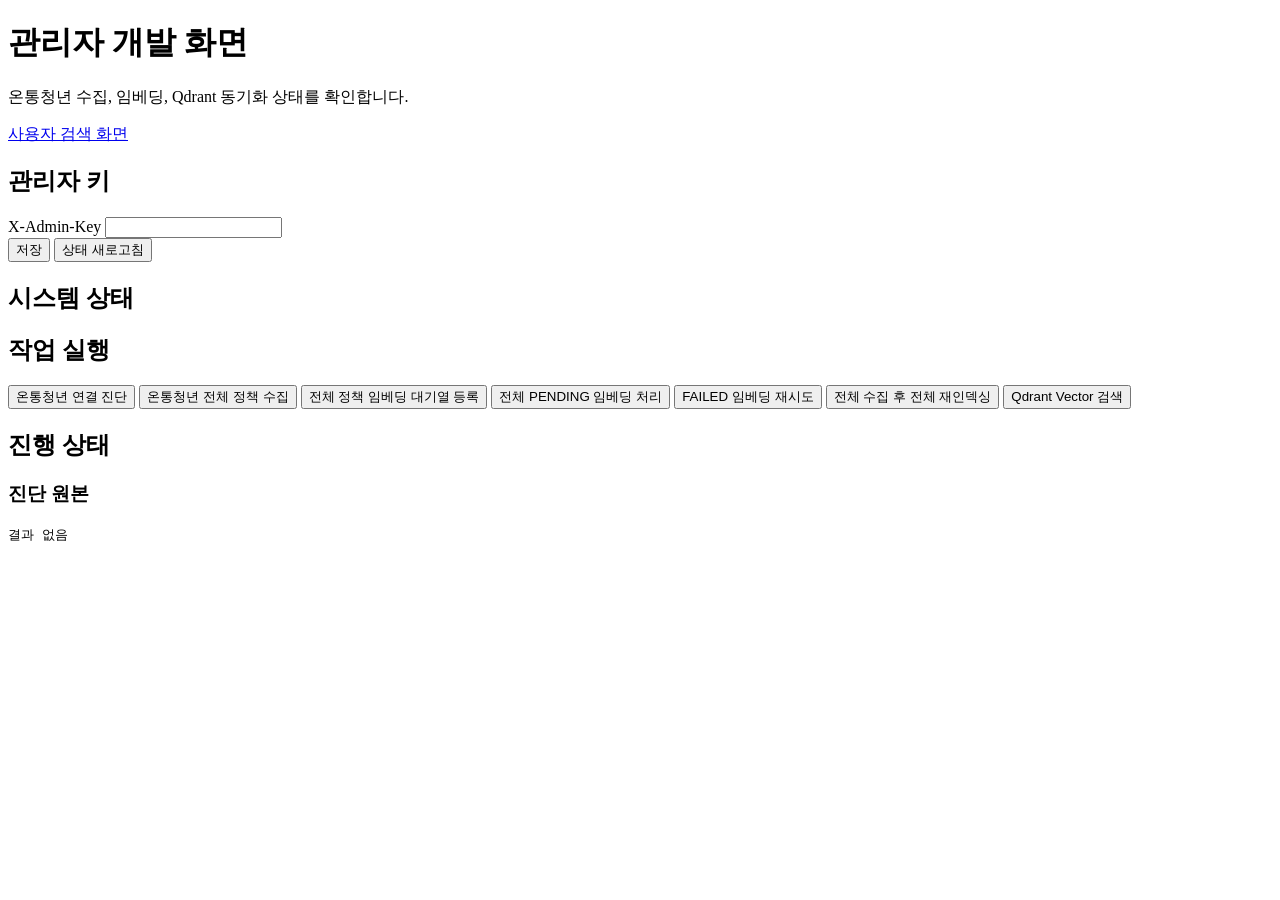
==== src/main/resources/templates/dev.html @ 1f84c7ec "feat: implement Youth Center policy RAG search" ====
<!doctype html>
<html lang="ko">
<head>
    <meta charset="UTF-8">
    <meta name="viewport" content="width=device-width, initial-scale=1.0">
    <title>Youthcenter Search 관리자</title>
    <link rel="icon" href="data:,">
    <link rel="stylesheet" href="/css/app.css">
</head>
<body>
<header class="page-header">
    <div>
        <h1>관리자 개발 화면</h1>
        <p>온통청년 수집, 임베딩, Qdrant 동기화 상태를 확인합니다.</p>
    </div>
    <a class="header-link" href="/">사용자 검색 화면</a>
</header>

<main class="layout">
    <section class="card">
        <h2>관리자 키</h2>
        <label class="field">
            <span>X-Admin-Key</span>
            <input id="adminKeyInput" type="password" autocomplete="off">
        </label>
        <div class="button-row">
            <button id="saveAdminKeyBtn" type="button">저장</button>
            <button id="refreshAdminStatusBtn" type="button" class="secondary">상태 새로고침</button>
        </div>
        <div id="adminAlert" class="alert hidden"></div>
    </section>

    <section class="card">
        <h2>시스템 상태</h2>
        <div id="adminStatus" class="summary-grid"></div>
    </section>

    <section class="card">
        <h2>작업 실행</h2>
        <div class="button-row">
            <button data-job="probe" type="button">온통청년 연결 진단</button>
            <button data-job="policy-collection" type="button">온통청년 전체 정책 수집</button>
            <button data-job="embedding-queue" type="button">전체 정책 임베딩 대기열 등록</button>
            <button data-job="embedding-process" type="button">전체 PENDING 임베딩 처리</button>
            <button data-job="embedding-retry-failed" type="button">FAILED 임베딩 재시도</button>
            <button data-job="full-reindex" type="button">전체 수집 후 전체 재인덱싱</button>
            <button data-job="qdrant-search" type="button" class="secondary">Qdrant Vector 검색</button>
        </div>
    </section>

    <section class="card">
        <h2>진행 상태</h2>
        <div id="jobStatus" class="summary-grid"></div>
        <h3>진단 원본</h3>
        <pre id="adminRaw">결과 없음</pre>
    </section>
</main>

<script src="/js/api.js"></script>
<script src="/js/dev.js"></script>
</body>
</html>
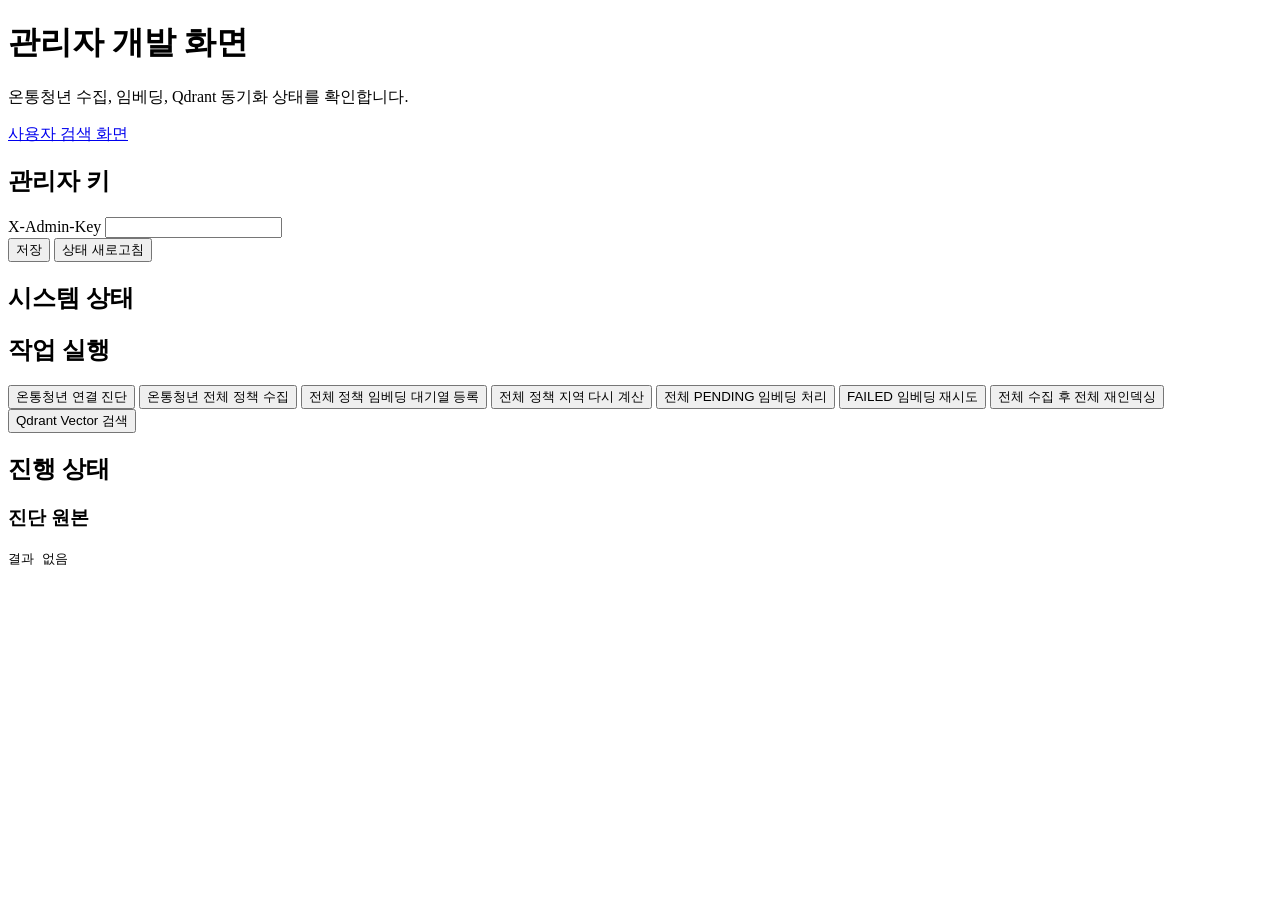
==== commit a9a7f6e0: "search system develop" ====
--- a/src/main/resources/templates/dev.html
+++ b/src/main/resources/templates/dev.html
@@ -41,6 +41,7 @@
             <button data-job="probe" type="button">온통청년 연결 진단</button>
             <button data-job="policy-collection" type="button">온통청년 전체 정책 수집</button>
             <button data-job="embedding-queue" type="button">전체 정책 임베딩 대기열 등록</button>
+            <button data-job="policy-region-rebuild" type="button">전체 정책 지역 다시 계산</button>
             <button data-job="embedding-process" type="button">전체 PENDING 임베딩 처리</button>
             <button data-job="embedding-retry-failed" type="button">FAILED 임베딩 재시도</button>
             <button data-job="full-reindex" type="button">전체 수집 후 전체 재인덱싱</button>
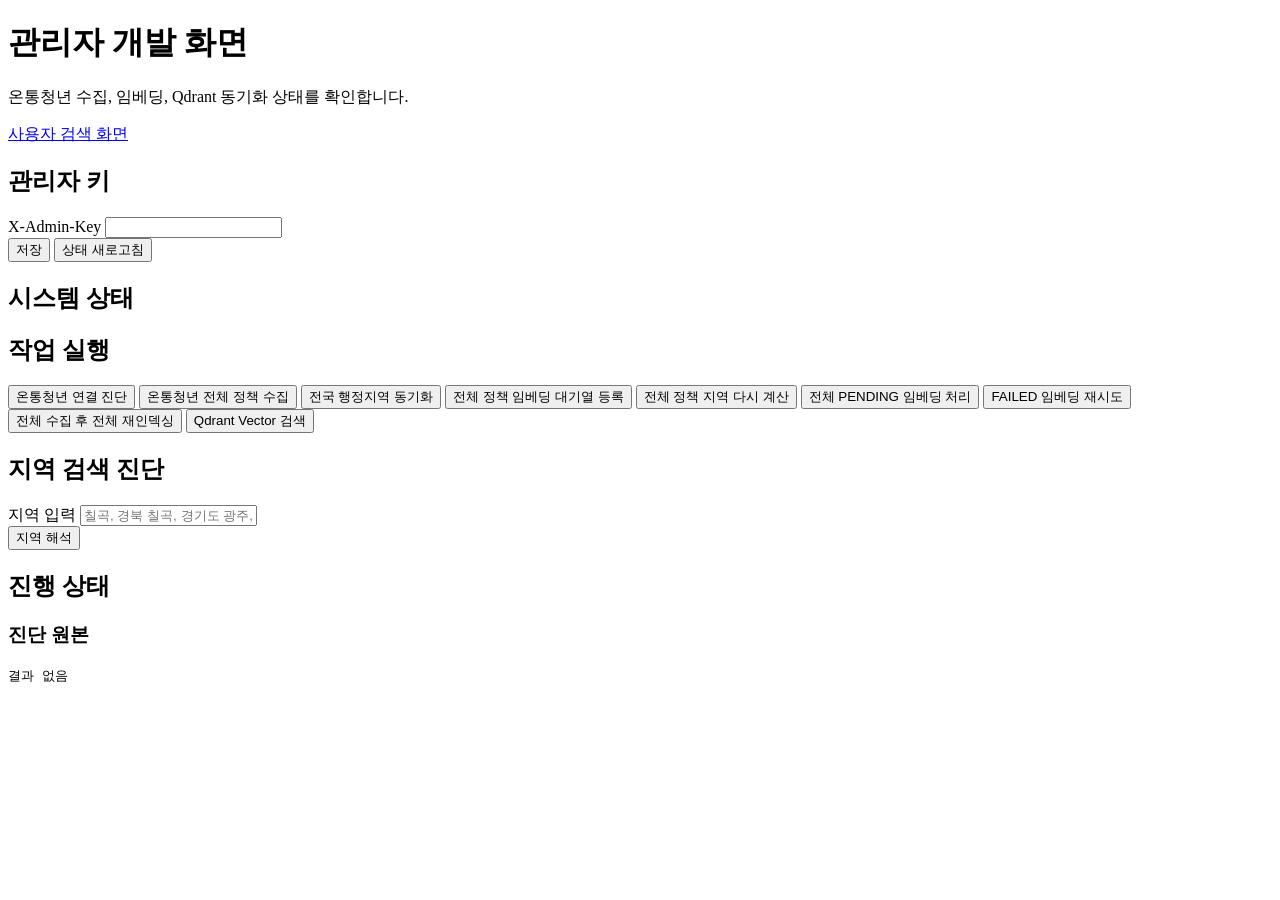
==== commit 1b8e66a4: "지역 정책 확인 및 하드코딩 삭제" ====
--- a/src/main/resources/templates/dev.html
+++ b/src/main/resources/templates/dev.html
@@ -40,6 +40,7 @@
         <div class="button-row">
             <button data-job="probe" type="button">온통청년 연결 진단</button>
             <button data-job="policy-collection" type="button">온통청년 전체 정책 수집</button>
+            <button data-job="region-catalog-sync" type="button">전국 행정지역 동기화</button>
             <button data-job="embedding-queue" type="button">전체 정책 임베딩 대기열 등록</button>
             <button data-job="policy-region-rebuild" type="button">전체 정책 지역 다시 계산</button>
             <button data-job="embedding-process" type="button">전체 PENDING 임베딩 처리</button>
@@ -50,7 +51,20 @@
     </section>
 
     <section class="card">
+        <h2>지역 검색 진단</h2>
+        <label class="field">
+            <span>지역 입력</span>
+            <input id="regionResolveInput" type="text" placeholder="칠곡, 경북 칠곡, 경기도 광주, 광주">
+        </label>
+        <div class="button-row">
+            <button id="resolveRegionBtn" type="button">지역 해석</button>
+        </div>
+        <div id="regionResolveResult" class="summary-grid"></div>
+    </section>
+
+    <section class="card">
         <h2>진행 상태</h2>
+        <div id="jobProgress" class="progress-panel"></div>
         <div id="jobStatus" class="summary-grid"></div>
         <h3>진단 원본</h3>
         <pre id="adminRaw">결과 없음</pre>
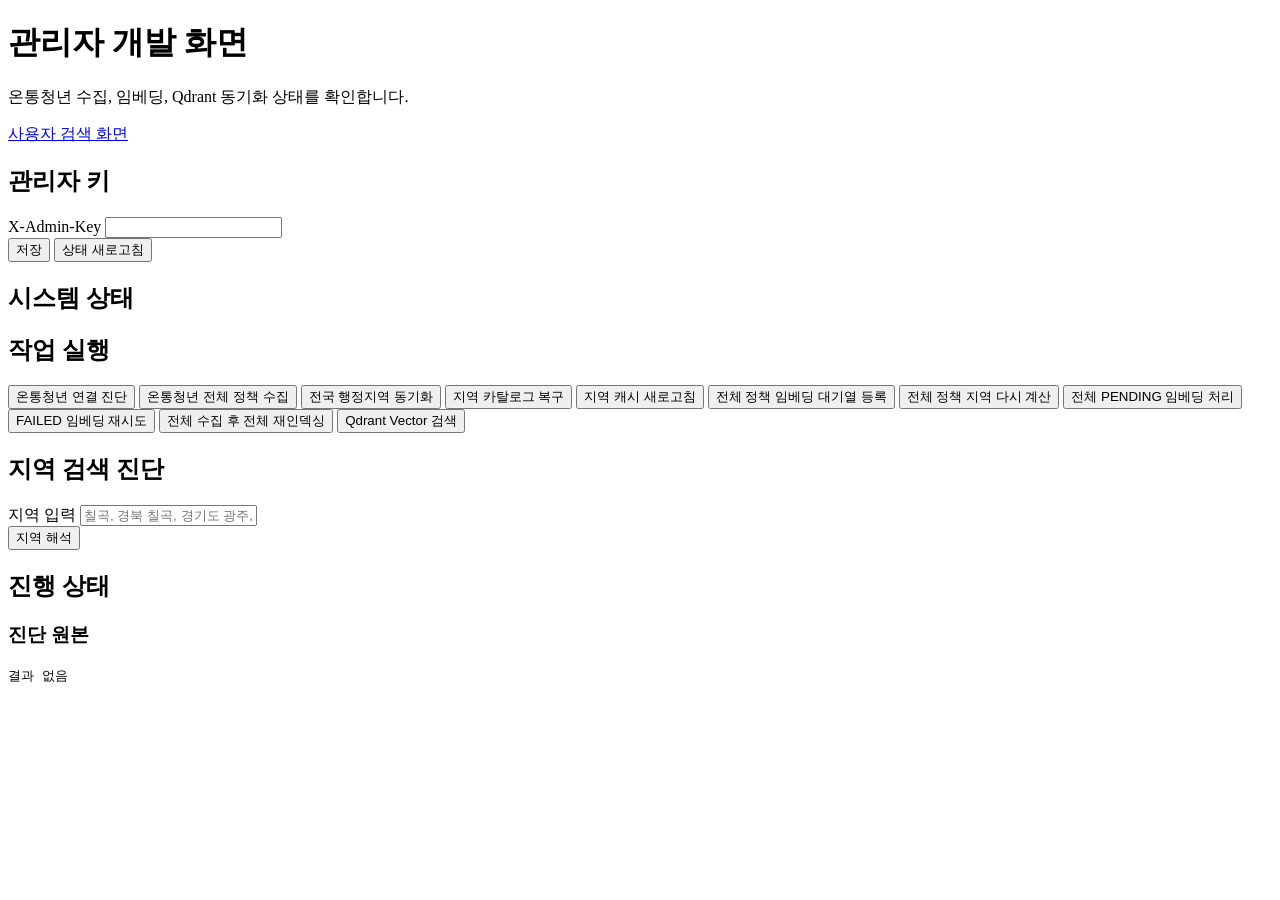
==== commit a7460cc5: "상세 지역 및 소규모 지역 검색 적용" ====
--- a/src/main/resources/templates/dev.html
+++ b/src/main/resources/templates/dev.html
@@ -41,6 +41,8 @@
             <button data-job="probe" type="button">온통청년 연결 진단</button>
             <button data-job="policy-collection" type="button">온통청년 전체 정책 수집</button>
             <button data-job="region-catalog-sync" type="button">전국 행정지역 동기화</button>
+            <button data-job="region-catalog-repair" type="button">지역 카탈로그 복구</button>
+            <button id="refreshRegionCacheBtn" type="button" class="secondary">지역 캐시 새로고침</button>
             <button data-job="embedding-queue" type="button">전체 정책 임베딩 대기열 등록</button>
             <button data-job="policy-region-rebuild" type="button">전체 정책 지역 다시 계산</button>
             <button data-job="embedding-process" type="button">전체 PENDING 임베딩 처리</button>
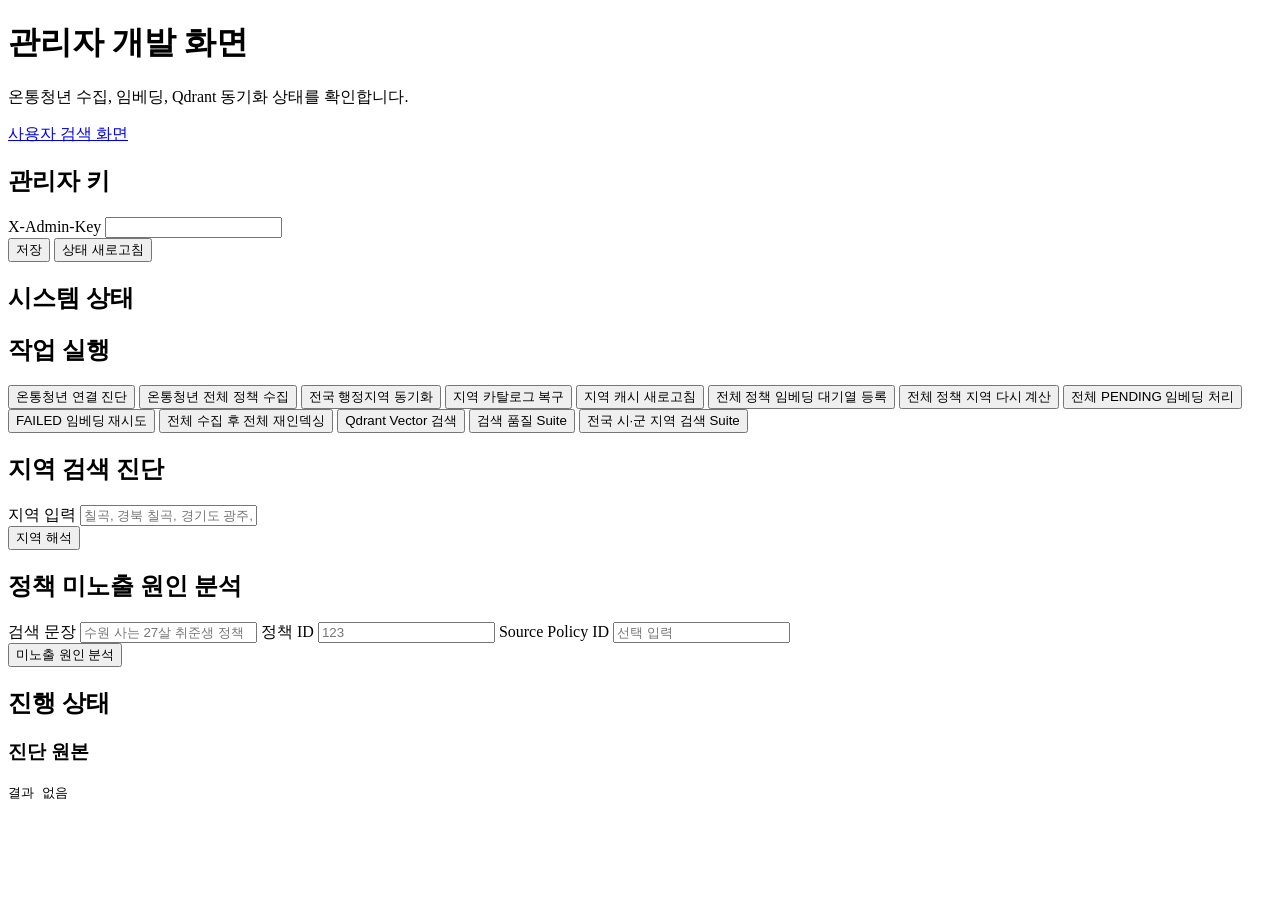
==== commit 97a787b6: "검색 조건 2차 디벨롭" ====
--- a/src/main/resources/templates/dev.html
+++ b/src/main/resources/templates/dev.html
@@ -49,6 +49,8 @@
             <button data-job="embedding-retry-failed" type="button">FAILED 임베딩 재시도</button>
             <button data-job="full-reindex" type="button">전체 수집 후 전체 재인덱싱</button>
             <button data-job="qdrant-search" type="button" class="secondary">Qdrant Vector 검색</button>
+            <button data-job="search-quality-suite" type="button" class="secondary">검색 품질 Suite</button>
+            <button data-job="region-quality-suite" type="button" class="secondary">전국 시·군 지역 검색 Suite</button>
         </div>
     </section>
 
@@ -65,6 +67,26 @@
     </section>
 
     <section class="card">
+        <h2>정책 미노출 원인 분석</h2>
+        <label class="field">
+            <span>검색 문장</span>
+            <input id="explainQueryInput" type="text" placeholder="수원 사는 27살 취준생 정책">
+        </label>
+        <label class="field">
+            <span>정책 ID</span>
+            <input id="explainPolicyIdInput" type="number" min="1" placeholder="123">
+        </label>
+        <label class="field">
+            <span>Source Policy ID</span>
+            <input id="explainSourcePolicyIdInput" type="text" placeholder="선택 입력">
+        </label>
+        <div class="button-row">
+            <button id="explainSearchBtn" type="button">미노출 원인 분석</button>
+        </div>
+        <div id="searchExplainResult" class="summary-grid"></div>
+    </section>
+
+    <section class="card">
         <h2>진행 상태</h2>
         <div id="jobProgress" class="progress-panel"></div>
         <div id="jobStatus" class="summary-grid"></div>
